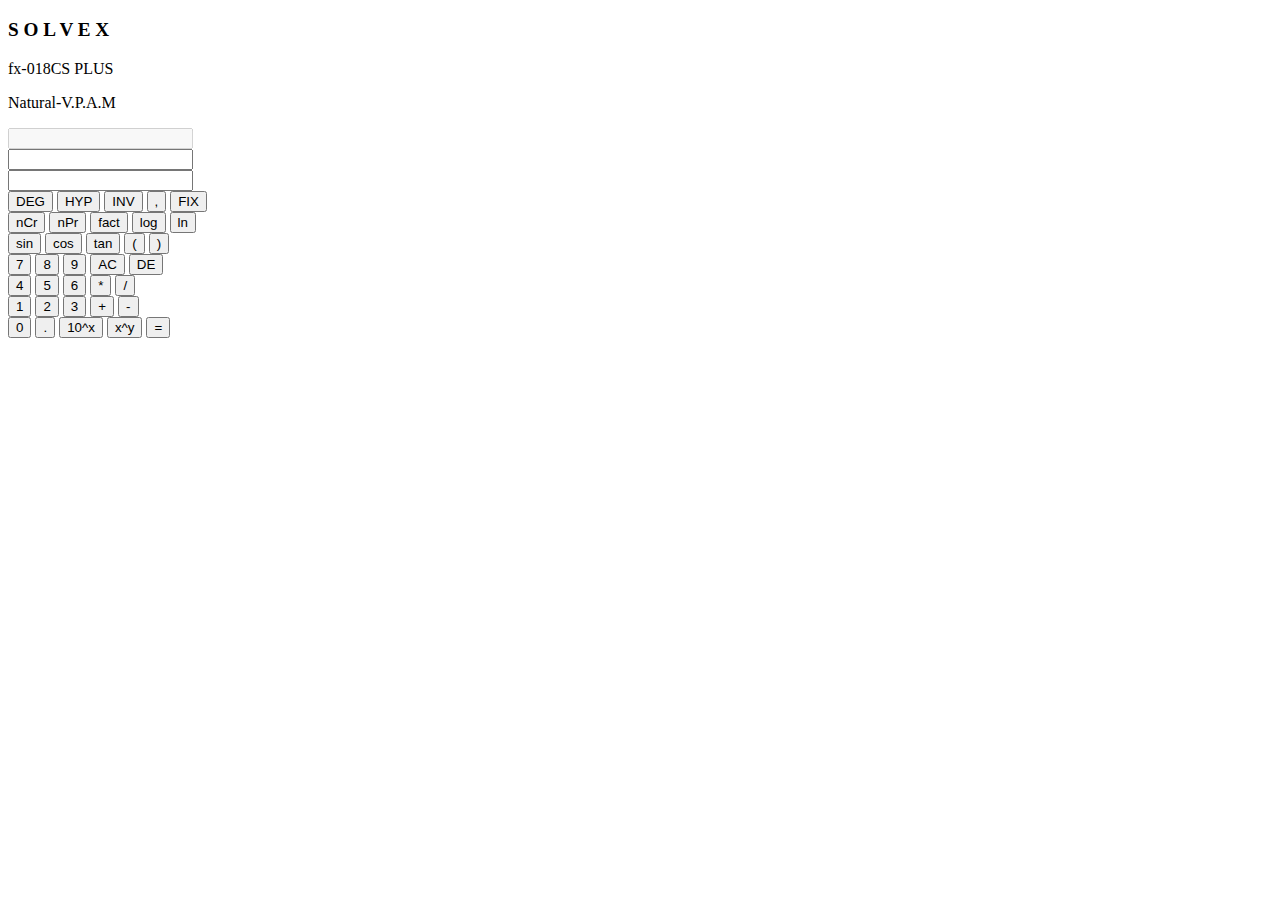
==== Task-2-landing-page/index.html @ 98e49af1 "Create index.html" ====
<!DOCTYPE html>
<html>
<head>
    <meta name="viewport" content="width=device-width, initial-scale=1.0">
    <title>S O L V E X</title>
    <link rel="stylesheet" href="style.css">
    <script type="text/javascript" src="Calculate.js"></script>
</head>
<body onload="handleMode()">
  <div class="container">
    <div class="calculator">
      <form>
        <div class="header">
          <div class="model">
            <label><p><strong><p style="font-size: 1.2rem;">S O L V E X</p></strong><p>fx-018CS PLUS</p>Natural-V.P.A.M</p></label>
          </div>
          <div class="solar">
            <input type="text" name="solar-cell" disabled>
          </div>
        </div>
        <div class="modes">
          <input type="text" name="modes" id="modes" readonly>
        </div>
        <div class="display">
          <input type="text" name="display" id="display" readonly>
        </div>
        <div class="advanced-calculator">
          <div>
            <input type="button" value="DEG" onclick="handleDegree()">
            <input type="button" value="HYP" onclick="handleHyper()">
            <input type="button" value="INV" onclick="handleInverse()">
            <input type="button" value="," onclick="display.value += ','">
            <input type="button" value="FIX" onclick="handleFix()">
          </div>
          <div>
            <input type="button" value="nCr" onclick="display.value += 'C(' ">
            <input type="button" value="nPr" onclick="display.value += 'P(' ">
            <input type="button" value="fact" onclick="display.value += 'fact(' ">
            <input type="button" value="log" onclick="display.value += 'log(' ">
            <input type="button" value="ln" onclick="display.value += 'ln(' ">
          </div>
          <div>
            <input type="button" value="sin" onclick="handleTrigonometric('sin')">
            <input type="button" value="cos" onclick="handleTrigonometric('cos')">
            <input type="button" value="tan" onclick="handleTrigonometric('tan')">
            <input type="button" value="(" onclick="display.value += '(' ">
            <input type="button" value=")" onclick="display.value += ')' ">
          </div>
        </div>
        <div class="basic-calculator">
          <div>
            <input type="button" value="7" onclick="display.value += '7' ">
            <input type="button" value="8" onclick="display.value += '8' ">
            <input type="button" value="9" onclick="display.value += '9' ">
            <input type="button" value="AC" onclick="display.value = '' " class="clear">
            <input type="button" value="DE" onclick="display.value =  display.value.toString().slice(0,-1)" class="clear">
          </div>
          <div>
            <input type="button" value="4" onclick="display.value += '4' ">
            <input type="button" value="5" onclick="display.value += '5' ">
            <input type="button" value="6" onclick="display.value += '6' ">
            <input type="button" value="*" onclick="display.value += '*' " class="operator">
            <input type="button" value="/" onclick="display.value += '/' " class="operator">
          </div>
          <div>
            <input type="button" value="1" onclick="display.value += '1' ">
            <input type="button" value="2" onclick="display.value += '2' ">
            <input type="button" value="3" onclick="display.value += '3' ">
            <input type="button" value="+" onclick="display.value += '+' " class="operator">
            <input type="button" value="-" onclick="display.value += '-' " class="operator">
          </div>
          <div>
            <input type="button" value="0" onclick="display.value += '0' ">
            <input type="button" value="." onclick="display.value += '.' " class="operator">
            <input type="button" value="10^x" onclick="display.value += '*10**' " class="operator">
            <input type="button" value="x^y" onclick="display.value += '**'" class="operator">
            <input type="button" value="=" onclick="compute()" class="equal operator">
          </div>
        </div>
      </form>
    </div>
  </div>
</body>
</html>
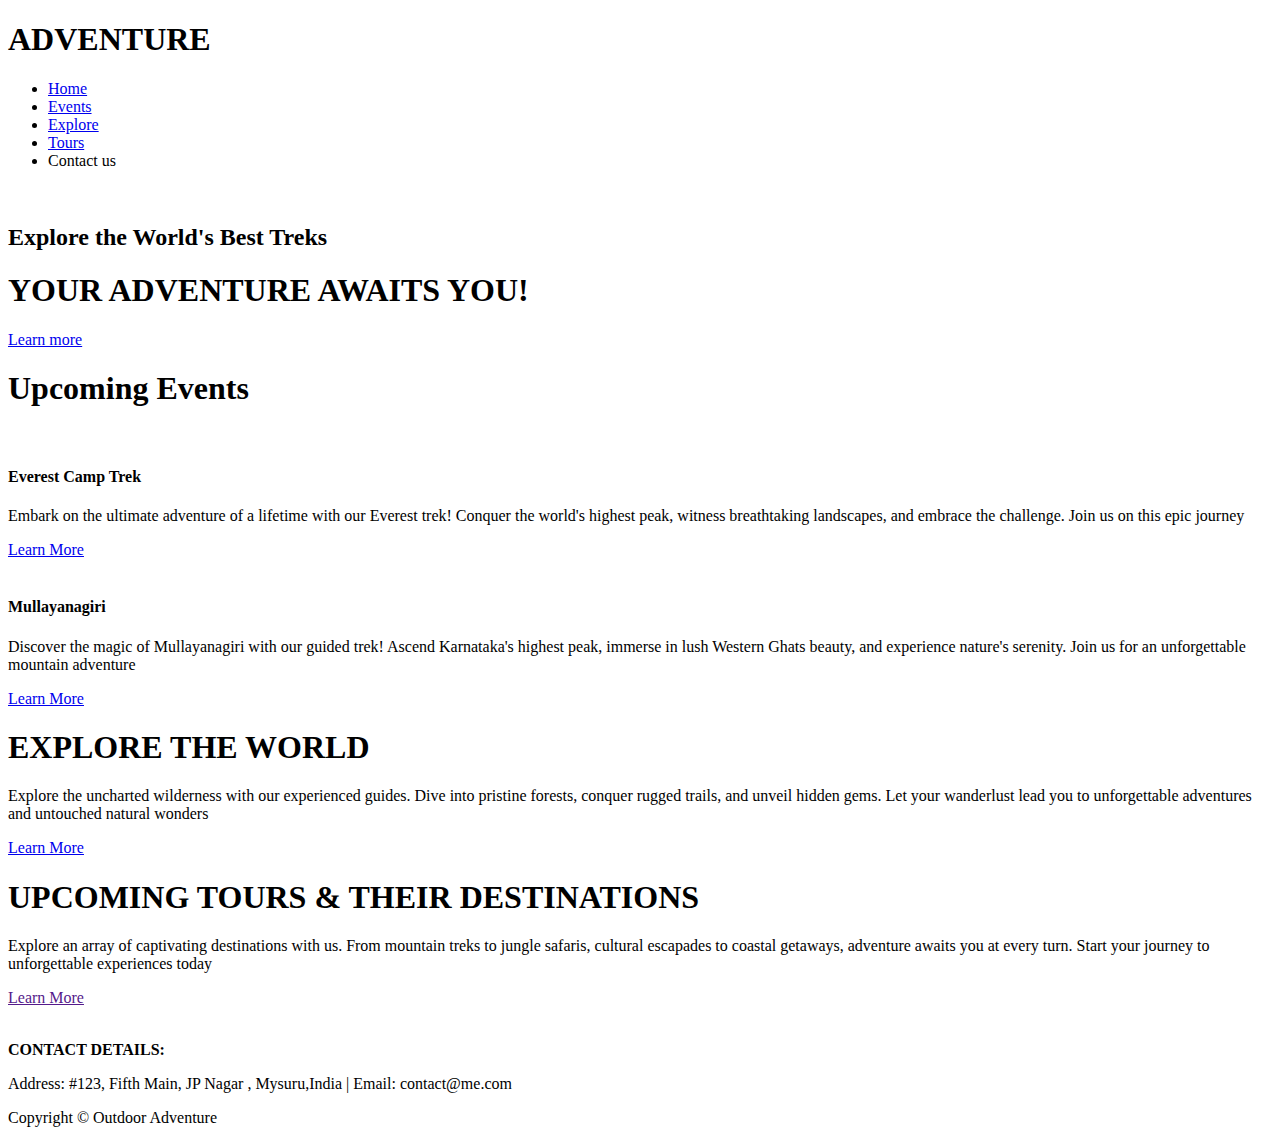
==== commit a06f5a58: "Update index.html" ====
--- a/Task-2-landing-page/index.html
+++ b/Task-2-landing-page/index.html
@@ -1,84 +1,99 @@
 <!DOCTYPE html>
 <html>
-<head>
-    <meta name="viewport" content="width=device-width, initial-scale=1.0">
-    <title>S O L V E X</title>
-    <link rel="stylesheet" href="style.css">
-    <script type="text/javascript" src="Calculate.js"></script>
-</head>
-<body onload="handleMode()">
-  <div class="container">
-    <div class="calculator">
-      <form>
-        <div class="header">
-          <div class="model">
-            <label><p><strong><p style="font-size: 1.2rem;">S O L V E X</p></strong><p>fx-018CS PLUS</p>Natural-V.P.A.M</p></label>
-          </div>
-          <div class="solar">
-            <input type="text" name="solar-cell" disabled>
-          </div>
-        </div>
-        <div class="modes">
-          <input type="text" name="modes" id="modes" readonly>
-        </div>
-        <div class="display">
-          <input type="text" name="display" id="display" readonly>
-        </div>
-        <div class="advanced-calculator">
-          <div>
-            <input type="button" value="DEG" onclick="handleDegree()">
-            <input type="button" value="HYP" onclick="handleHyper()">
-            <input type="button" value="INV" onclick="handleInverse()">
-            <input type="button" value="," onclick="display.value += ','">
-            <input type="button" value="FIX" onclick="handleFix()">
-          </div>
-          <div>
-            <input type="button" value="nCr" onclick="display.value += 'C(' ">
-            <input type="button" value="nPr" onclick="display.value += 'P(' ">
-            <input type="button" value="fact" onclick="display.value += 'fact(' ">
-            <input type="button" value="log" onclick="display.value += 'log(' ">
-            <input type="button" value="ln" onclick="display.value += 'ln(' ">
-          </div>
-          <div>
-            <input type="button" value="sin" onclick="handleTrigonometric('sin')">
-            <input type="button" value="cos" onclick="handleTrigonometric('cos')">
-            <input type="button" value="tan" onclick="handleTrigonometric('tan')">
-            <input type="button" value="(" onclick="display.value += '(' ">
-            <input type="button" value=")" onclick="display.value += ')' ">
-          </div>
-        </div>
-        <div class="basic-calculator">
-          <div>
-            <input type="button" value="7" onclick="display.value += '7' ">
-            <input type="button" value="8" onclick="display.value += '8' ">
-            <input type="button" value="9" onclick="display.value += '9' ">
-            <input type="button" value="AC" onclick="display.value = '' " class="clear">
-            <input type="button" value="DE" onclick="display.value =  display.value.toString().slice(0,-1)" class="clear">
-          </div>
-          <div>
-            <input type="button" value="4" onclick="display.value += '4' ">
-            <input type="button" value="5" onclick="display.value += '5' ">
-            <input type="button" value="6" onclick="display.value += '6' ">
-            <input type="button" value="*" onclick="display.value += '*' " class="operator">
-            <input type="button" value="/" onclick="display.value += '/' " class="operator">
-          </div>
-          <div>
-            <input type="button" value="1" onclick="display.value += '1' ">
-            <input type="button" value="2" onclick="display.value += '2' ">
-            <input type="button" value="3" onclick="display.value += '3' ">
-            <input type="button" value="+" onclick="display.value += '+' " class="operator">
-            <input type="button" value="-" onclick="display.value += '-' " class="operator">
-          </div>
-          <div>
-            <input type="button" value="0" onclick="display.value += '0' ">
-            <input type="button" value="." onclick="display.value += '.' " class="operator">
-            <input type="button" value="10^x" onclick="display.value += '*10**' " class="operator">
-            <input type="button" value="x^y" onclick="display.value += '**'" class="operator">
-            <input type="button" value="=" onclick="compute()" class="equal operator">
-          </div>
-        </div>
-      </form>
-    </div>
-  </div>
-</body>
+    <head>
+        <meta charset="utf-8">
+        <meta http-equiv="X-UA-Compatible" content="IE=edge">
+        <title></title>
+        <meta name="description" content="">
+        <meta name="viewport" content="width=device-width, initial-scale=1">
+        <link rel="stylesheet" href="styles.css">
+        <title>Landing Page Travel Site</title>
+    </head>
+    <body>
+        <!-- navbar -->
+        <nav class="navbar">
+            <h1 class="logo">ADVENTURE</h1>
+            <ul class="nav-links">
+                <li ><a href="#">Home</a></li>
+                <li><a href="#events">Events</a></li>
+                <li><a href="#explore">Explore</a></li>
+                <li><a href="#tours">Tours</a></li>
+                <li class = "ctn"  ><a href="#"></a>Contact us</li>
+            </ul>
+            <img src="img/menu-btn.png" alt="" class="menu-btn">
+        </nav>
+        <header>
+            <div class="header-content">
+                <h2>
+                    Explore the World's Best Treks
+                </h3>
+                <div class="line"></div>
+                <h1>YOUR ADVENTURE AWAITS YOU!</h1>
+                <a href="#" class="ctn">Learn more</a>
+            </div>
+        </header>
+        <!-- events section -->
+        <section id = "events" class="events">
+            <div class="title">
+                <h1>Upcoming Events</h1>
+                <div class="line"></div>
+            </div>
+            <div class="row">
+                <div class="col">
+                    <img src="img/img1.png" alt="">
+                    <h4>Everest Camp Trek</h4>
+                    <p>Embark on the ultimate adventure of a lifetime with our Everest trek! Conquer the world's highest peak, witness breathtaking landscapes, and embrace the challenge. Join us on this epic journey </p>
+                    <a href="#" class="ctn">Learn More</a>
+                </div>
+                <div class="col">
+                    <img src="img/img2.png" alt="">
+                    <h4>Mullayanagiri</h4>
+                    <p>Discover the magic of Mullayanagiri with our guided trek! Ascend Karnataka's highest peak, immerse in lush Western Ghats beauty, and experience nature's serenity. Join us for an unforgettable mountain adventure </p>
+                    <a href="#" class="ctn">Learn More</a>
+                </div>
+            </div>
+        </section> 
+        <!-- explore section -->
+        <section id="explore" class="explore">
+            <div class="explore-content">
+                <h1>EXPLORE THE WORLD</h1>
+                <div class="line"></div>
+                <p>Explore the uncharted wilderness with our experienced guides. Dive into pristine forests, conquer rugged trails, and unveil hidden gems. Let your wanderlust lead you to unforgettable adventures and untouched natural wonders</p>
+                <a href="#" class="ctn">Learn More</a>
+            </div>
+        </section>
+        <!-- tours section -->
+        <section id="tours" class="tours">
+            <div class="row">
+                <div class="col content-col">
+                    <h1>UPCOMING TOURS & THEIR DESTINATIONS</h1>
+                    <div class="line"></div>
+                    <p>Explore an array of captivating destinations with us. From mountain treks to jungle safaris, cultural escapades to coastal getaways, adventure awaits you at every turn. Start your journey to unforgettable experiences today</p>
+                    <a href="" class="ctn">Learn More</a>
+                </div>
+                <div class="col image-col">
+                    <div class="image-gallery">
+                        <img src="img/img3.png" alt="">
+                        <img src="img/img4.png" alt="">
+                        <img src="img/img5.png" alt="">
+                        <img src="img/img6.png" alt="">
+                    </div>
+                </div>
+            </div>
+        </section>
+
+        <section class="footer">
+            <p><strong>CONTACT DETAILS:</strong></p>
+            <p>Address: #123, Fifth Main, JP Nagar , Mysuru,India | Email: contact@me.com </p>
+            <p>Copyright &copy Outdoor Adventure</p>
+        </section>
+        <script  async defer>
+            const menuBtn = document.querySelector('.menu-btn');
+            const navLinks = document.querySelector('.nav-links');
+
+            menuBtn.addEventListener('click',()=>{
+                navLinks.classList.toggle('mobile-menu')
+            })
+        </script>
+    </body>
 </html>
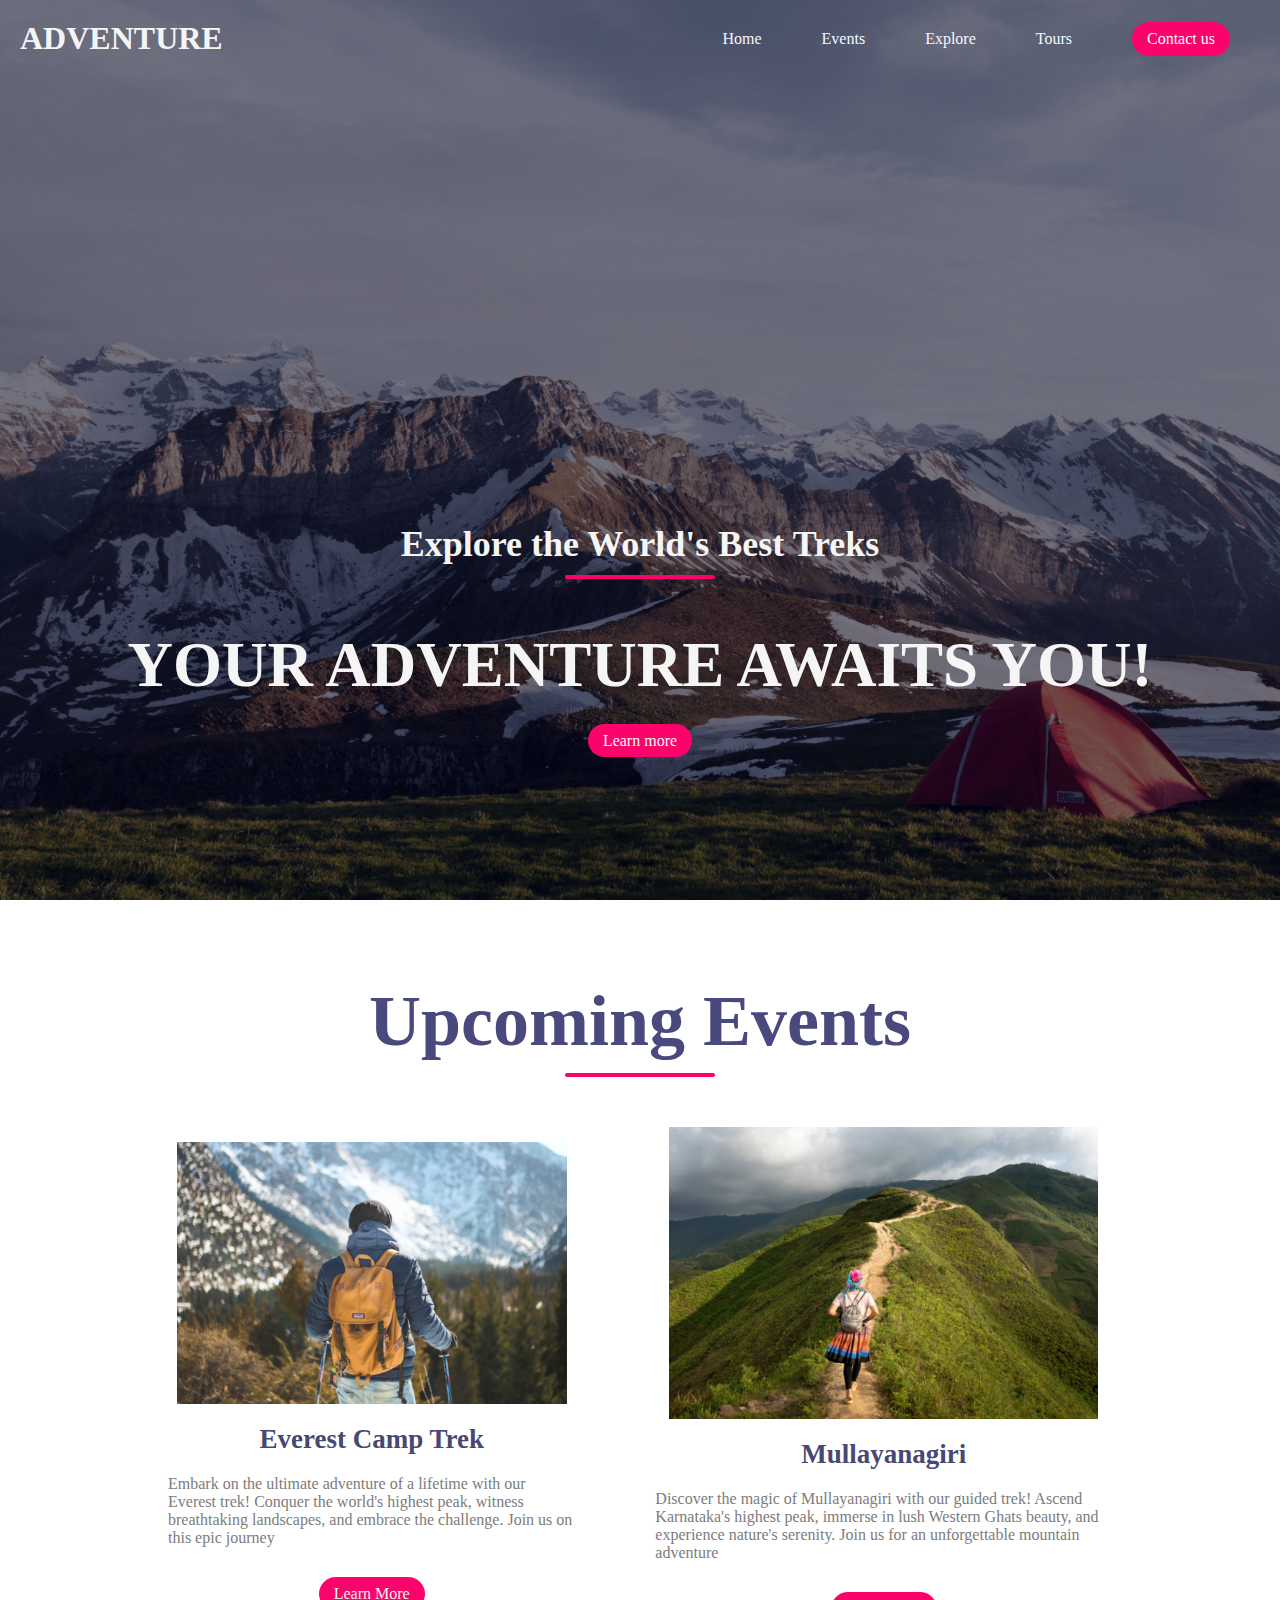
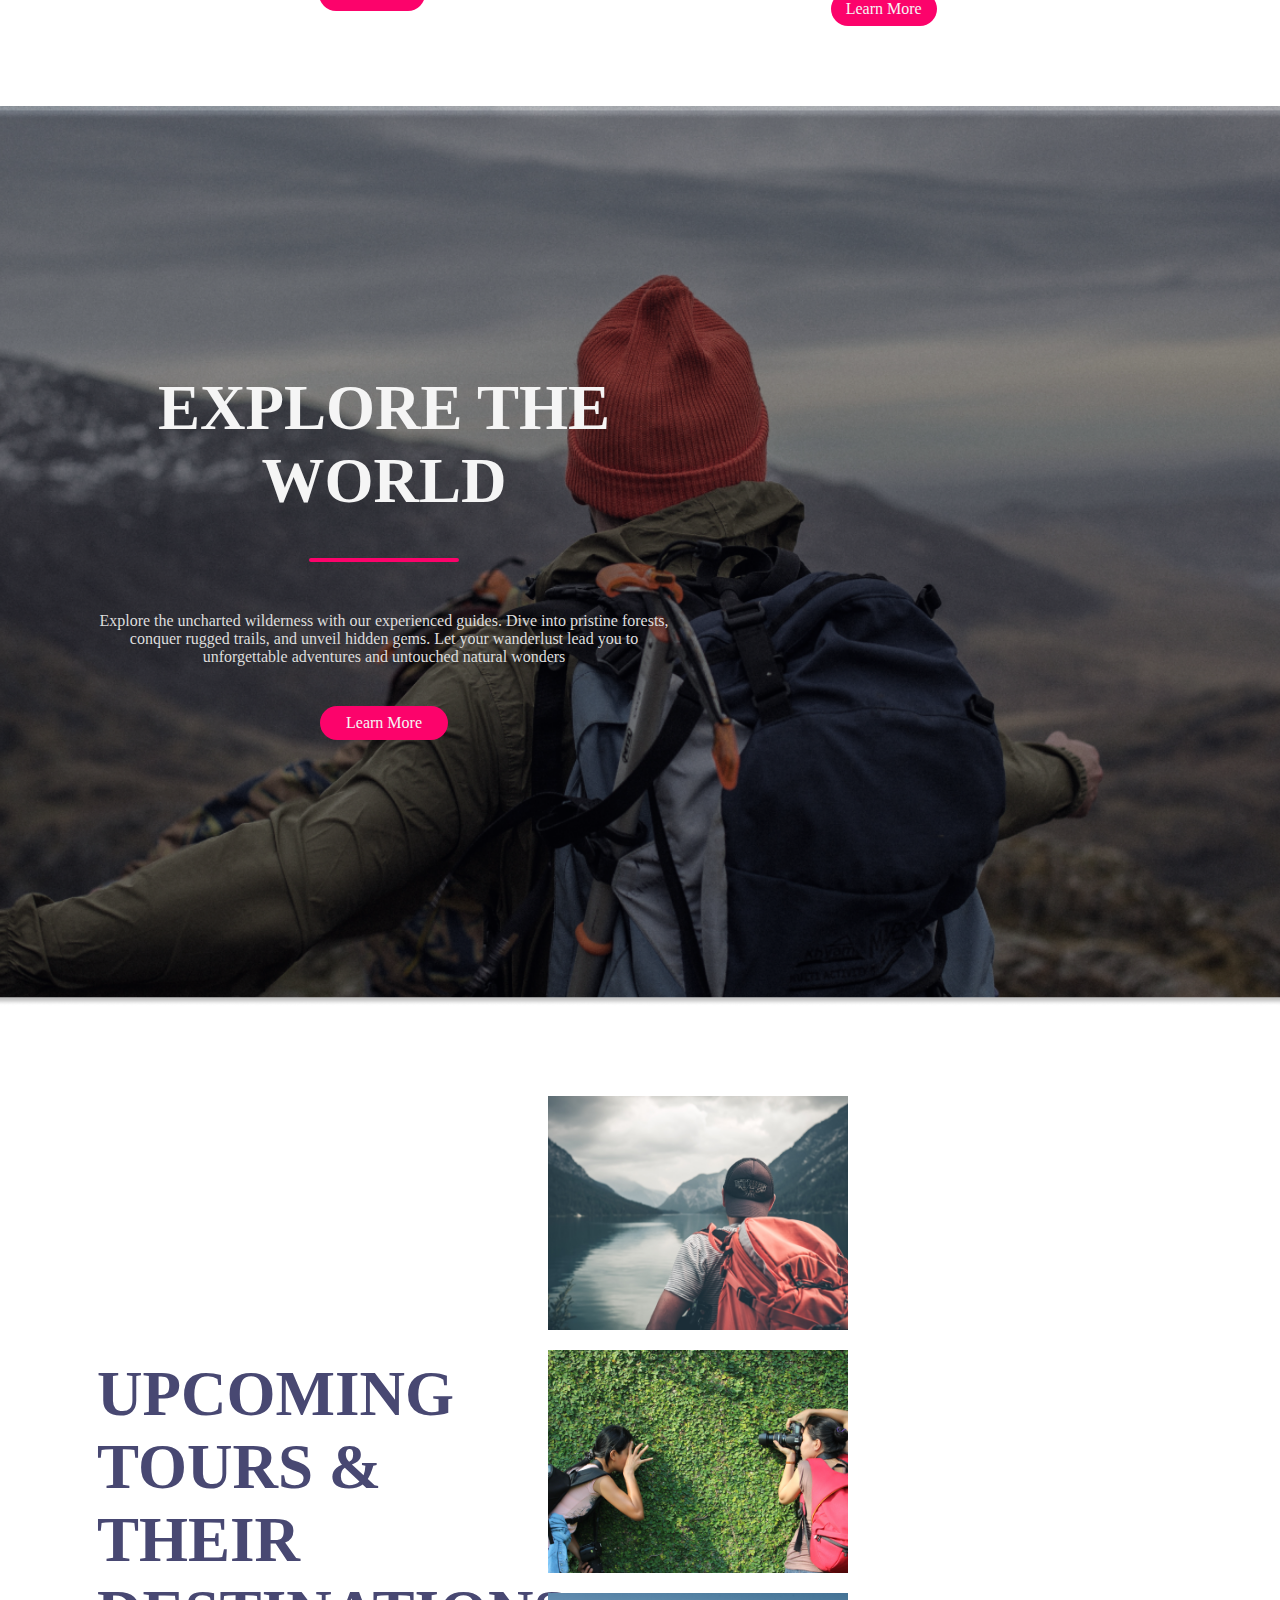
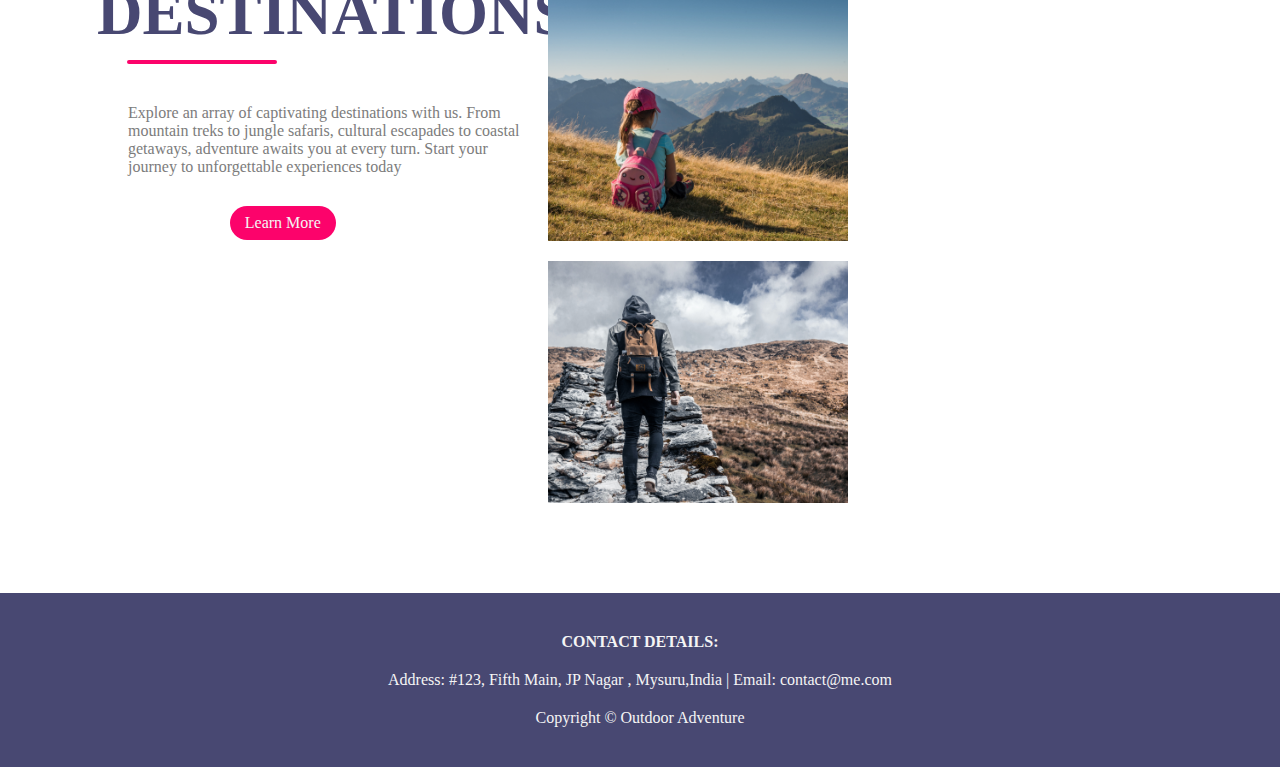
==== commit cf4ebba3: "Update index.html" ====
--- a/Task-2-landing-page/index.html
+++ b/Task-2-landing-page/index.html
@@ -18,7 +18,7 @@
                 <li><a href="#events">Events</a></li>
                 <li><a href="#explore">Explore</a></li>
                 <li><a href="#tours">Tours</a></li>
-                <li class = "ctn"  ><a href="#"></a>Contact us</li>
+                <li class = "ctn"  ><a href="#footer">Contact us</a></li>
             </ul>
             <img src="img/menu-btn.png" alt="" class="menu-btn">
         </nav>
@@ -82,7 +82,7 @@
             </div>
         </section>
 
-        <section class="footer">
+        <section id="footer" class="footer">
             <p><strong>CONTACT DETAILS:</strong></p>
             <p>Address: #123, Fifth Main, JP Nagar , Mysuru,India | Email: contact@me.com </p>
             <p>Copyright &copy Outdoor Adventure</p>
--- a/Task-2-landing-page/styles.css
+++ b/Task-2-landing-page/styles.css
@@ -0,0 +1,298 @@
+@import url('https://fonts.googleapis.com/css2?family=Poppins');
+
+*{
+    margin:0;
+    padding: 0;
+    box-sizing: border-box;
+}
+a{
+    text-decoration: none;
+}
+ul{
+    list-style: none;
+}
+.active{
+    color:#fc036b;
+    text-decoration: underline;
+    font-weight: bold;
+}
+body,html{
+    overflow-x: hidden;
+}
+.navbar {
+    position: absolute;
+    top:0;
+    left:0;
+    display: flex;
+    justify-content: space-between;
+    width: 100%;
+    padding: 20px;
+    color:whitesmoke;
+}
+.nav-links{
+    display: flex;
+    align-items: center;
+
+}
+.nav-links li{
+    margin :0 30px
+
+}
+.nav-links li a{
+    color:aliceblue;
+    text-decoration: none;
+}
+
+.nav-links li a:visited{
+    color:#fc036b;   
+}
+.nav-links li a:hover{
+    color: #fc036b;
+    text-decoration: none;
+    text-decoration: underline;
+    transform: scale(1.2) ;
+}
+.nav-links li a:active{
+    color: azure;
+    font-size: bold;
+}
+.nav-links .ctn{
+    color: white;
+}
+header {
+    width: 100vw;
+    height: 100vh;
+    background-image: url('./img/header-bg.png');
+    background-size: cover;
+    display: flex;
+    align-items: flex-end;
+    justify-content: center;
+}
+.header-content{
+    margin-bottom: 150px;
+    color:whitesmoke;
+    text-align: center;
+}
+
+.header-content h2{
+    font-size: 4vmin;
+}
+.line{
+    width:150px;
+    height: 4px;
+    background: #fc036b;
+    margin:10px auto;
+    border-radius: 5px;
+}
+.header-content h1{
+    font-size: 7vmin;
+    margin-top:  50px;
+    margin-bottom: 30px;
+}
+.ctn{
+    padding: 8px 15px;
+    background: #fc036b;
+    border-radius: 30px;
+    color:whitesmoke;
+}
+.menu-btn{
+    position: absolute;
+    top:30px;
+    right:30px;
+    width:40px;
+    cursor: pointer;
+    display: none;
+}
+
+section{
+    width:80%;
+    margin: 80px auto;
+}
+.title{
+    text-align: center;
+    font-size: 4vmin;
+    color:#49497e;
+}
+.row{
+    display: flex;
+    align-items: center;
+    width:100%;
+    justify-content: space-between;
+}
+.row .col img{
+    width: 80%;
+}
+.row .col {
+    display: flex;
+    flex-direction: column;
+    align-items: center;
+}
+.events .row{
+    margin-top: 50px;
+}
+
+h4{
+    font-size: 3vmin;
+    color:#484872;
+    margin: 20px auto;
+}
+p{
+    color:#7c7c7c;
+    padding: 0px 40px;
+}
+.events .ctn{
+    margin-top: 30px;
+}
+.explore{
+    width:100%;
+    height: 100vh;
+    background-image: url('img/bg2.png');
+    background-position: center;
+    background-size: cover;
+    background-repeat: no-repeat;
+    display: flex;
+    align-items: center;
+}
+.explore-content{
+    width:60%;
+    padding: 50px;
+    color:whitesmoke;
+    display: flex;
+    align-items: center;
+    flex-direction: column;
+    text-align: center;
+}
+.explore-content h1{
+    font-size: 7vmin;
+    margin-bottom: 30px;
+    padding: 0;
+}
+
+.explore-content .line{
+    padding-right: 5em;
+    margin-bottom:50px ;
+}
+.explore-content p{
+   color:rgb(221,221,221);
+}
+.explore-content .ctn{
+    margin-top: 40px;
+    width: 8rem;
+    text-align: center;
+    /* margin-left: 13rem; */
+}
+.content-col {
+    width:40%;
+}
+.image-col{
+    width: 60%;
+}
+.tours .image-gallery{
+    display: flex;
+    flex-wrap: wrap;
+    width: 100%;
+    align-items: center;
+}
+.tours .image-gallery img{
+    max-width:300px;
+
+    margin:10px;
+}
+.content-col h1{
+    font-size: 7vmin;
+    color:#484872;
+}
+.content-col .line{
+    margin-left: -1px;
+}
+.content-col p{
+    padding: 0;
+    margin: 30px auto;
+}
+.content-col .ctn{
+    margin-left: -100px;   
+}
+.footer{
+    width:100%;
+    min-height: 100px;
+    padding: 20px 80px;
+    margin:0;
+    background: #484872;
+    text-align: center;
+}
+.footer p{
+    color:whitesmoke;
+    padding: 20px auto;
+    margin:20px auto;
+}
+/* Mobile Display 
+*/
+@media only screen and (max-width: 850px){
+    .menu-btn{
+        display: block;
+    }
+    .navbar{
+        padding: 0;
+    }
+    .logo{
+        position: absolute;
+        top: 30px;
+        left: 30px;
+    }
+    .nav-links{
+        flex-direction: column;
+        width:100%;
+        height:100vh;
+        justify-content: center;
+        background: #484872;
+        margin-top: -900px;
+        transition: all 0.5s ease ;
+    }
+    .mobile-menu{
+        margin-top: 0px;
+        border-bottom-right-radius: 30%;
+        /* display: block; */
+    }
+    .nav-links li{
+        margin: 30px auto;
+    }
+    /* events section  */
+    .row{
+        flex-direction: column;
+    }
+    .row .col{
+        margin:20px auto;
+    }
+    .col img{
+        max-width: 90%;
+    }
+    /* explore section  */
+    .explore-content{
+        width:100%;
+    }
+    .tours .col{
+        width:100%;
+    }
+    .image-gallery img{
+        width:90%
+    }
+    .footer{
+        padding:10px
+    }
+}
+/* animations */
+img{
+    transition: transform 0.3s ease;
+}
+img:hover{
+    transform: scale(1.1);
+}
+.ctn:hover{
+    background: whitesmoke;
+    color:#fc036b;
+    box-shadow:2px 2px 5px rgba(0, 0, 0, 0.562);
+}
+li:hover{
+    color:#fc036b;
+    cursor:pointer;
+}
